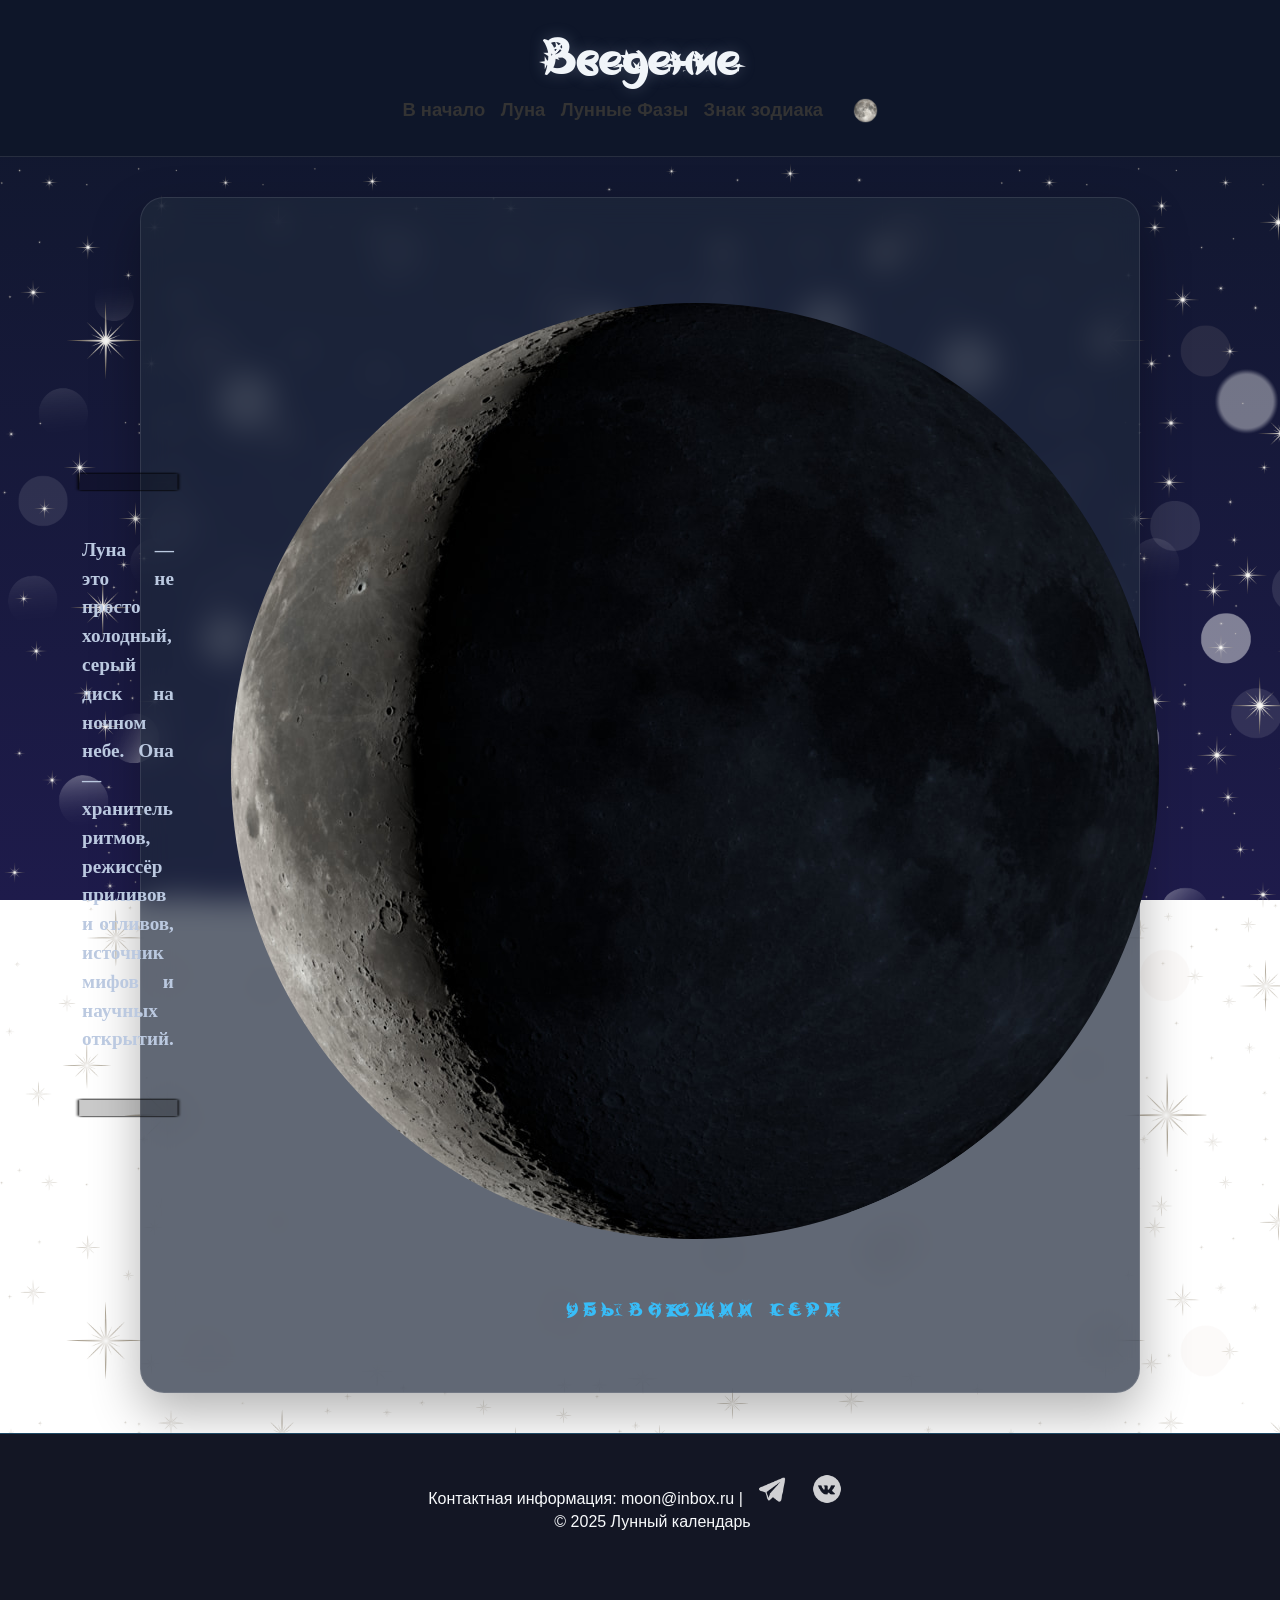
==== index.html @ beb92944 "Update index.html" ====
<!DOCTYPE html>
<html lang="ru">

<head>
  <meta charset="UTF-8" />
  <title>Луна и ее влияние</title>
  <meta name="description" content="Луна и ее влияние" />
  <meta name="keywords" content="фаза, луна, лунные фазы" />
  <meta name="viewport"
    content="width=device-width, initial-scale=1.0, minimum-scale=0.5, maximum-scale=2.0 user-scalable=yes">
  <link rel="stylesheet" href="css/style.css"/>
  <link rel="stylesheet" href="css/mobile.css" media="screen and (max-width: 600px) and (orientation: portrait)" />
  <link rel="stylesheet" href="css/mobileLand.css"
    media="screen and (max-width: 1000px) and (orientation: landscape)" />
  <link rel="stylesheet" href="css/tablet.css" media="screen and (min-width: 601px) and (max-width: 950px) " />
  <link rel="stylesheet" href="css/laptop.css" media="screen and (min-width: 951px) and (max-width: 1300px)" />
  <link rel="stylesheet" href="css/large.css" media="screen and (min-width: 1600px)" />
  <link rel="shortcut icon" href="pages/favicon.ico" />
</head>

<body>
  <div class="header">
    <h1>Введение</h1>
    <nav role="navigation">
      <a href="index.html">В начало</a>
      <a href="pages/page1.html">Луна</a>
      <a href="pages/page2.html">Лунные Фазы</a>
      <a href="pages/page3.html">Знак зодиака</a>
      <button id="theme-toggle" class="theme-btn">
        <img id="theme-icon" src="media/полнолуние.png" alt="Сменить тему">
      </button>
    </nav>
  </div>
  <div class="mainContainer column">
    <main>
      <div class="rowColumns">
        <aside class="sidebarLeft column">
          <img class="g" src="media/button.png" alt="подробнее" />
          <h6>Луна — это не просто холодный, серый диск на ночном небе.
            Она — хранитель ритмов, режиссёр приливов и отливов,
            источник мифов и научных открытий.</h6>
          <img class="g" src="media/button.png" alt="подробнее" />
        </aside>

        <aside class="sidebarRight column">
          <div class="current-moon-block" style="text-align: center; margin: 20px 0;">
            <img id="moonPhaseImg" src="media/полнолуние.png" alt="Луна">
            <h3 id="moonPhaseName">Загрузка фазы...</h3>
          </div>
        </aside>
      </div>
    </main>
  </div>
  <footer id="footer">
    <div class="footer-text">
      Контактная информация: moon@inbox.ru |
      <a href="#"><img src="media/tg.png" alt="Telegram"></a>
      <a href="#"><img src="media/vk.png" alt="VK"></a>
    </div>
    <p class="footer-text">&copy; 2025 Лунный календарь</p>
  </footer>
  <script src="js/moon.js"></script>
  <script src="js/theme.js"></script>
</body>

</html>
---- css/style.css ----
@font-face {
  font-family: 'Moonlight';
  src: url("../fonts/MoonlightRegular.ttf") format("truetype");
}

* {
  margin: 0;
  padding: 0;
  box-sizing: border-box;
}

/* текст */
h1 {
  color: #f1f5f9;
  font-family: 'Moonlight';
  font-size: 2.8em;
  text-shadow: 0 0 15px rgba(148, 163, 184, 0.3);
}

h2 {
  color: #ffffff;
  font-family: 'Moonlight';
  font-size: 2em;
  border-left: 4px solid #38bdf8;
  padding-left: 20px;
  margin: 30px 0 20px 0;
  line-height: normal;
  padding: 10px;
}

.zodiac-btn h2 {
  border: none;
  padding: 0;
  margin: 0;
  color: inherit;
}

h3 {
  color: #38bdf8;
  letter-spacing: 3px;
  text-transform: uppercase;
  font-size: 1.1em;
  font-family: 'Moonlight';
  line-height: 1.2;
  letter-spacing: 5px;
  padding: 11px;
  padding-left: 30px;
}

.zodiac-form h3 {
  color: #1e293b;
  margin-bottom: 20px;
  font-weight: 800;
}

h4 {
  color: rgb(72, 172, 230);
  font-size: 18px;
  font-family: 'Moonlight';
  margin-top: 25px;
  font-style: oblique;
}
.res-text h4 {
  color: rgb(72, 172, 230);
  font-size: 2.2em;
  font-family: 'Moonlight';
  margin-top: 25px;
  font-style: normal;
}
h5 {
  color: #51d9fc;
  font-size: 18px;
  text-align: justify;
  text-align-last: center;
  padding: 0.5em;
  font-family: Georgia, serif;
}

h6 {
  color: #bbc9e0;
  font-size: 18px;
  text-align: justify;
  text-align-last: center;
  padding: 0.5em;
  font-size: 1.2em;
  font-family: Georgia, serif;
}

.stronger {
  color: #001031;
  font-size: 20px;
  padding: 0.5em;
  font-size: 1.4em;
  font-family: Georgia, Impact, Haettenschweiler, 'Arial Narrow Bold', sans-serif;
}


p {
  color: #e2e8f0;
  line-height: 1.8;
  margin-bottom: 1.5em;
  text-indent: 25px;
  text-align: justify;
  font-weight: 450;
}

.footer-text {
  color: #f8fafc !important;
  font-weight: 500;
  text-align: center;
}

/* Компоненты страниц */
aside {
  line-height: 1.5;
  text-align: justify;
  color: #ffffff;
}

header,
footer,
.header,
.footer {
  background: rgba(15, 23, 42, 0.9);
  backdrop-filter: blur(10px);
  padding: 25px 0;
  text-align: center;
  border-bottom: 1px solid rgba(255, 255, 255, 0.1);
}

footer,
.footer {
  background: rgba(7, 10, 25, 0.95);
  padding: 40px 0;
  text-align: center;
  border-top: 1px solid rgba(56, 189, 248, 0.3);
}

.container,
.mainContainer {
  flex: 1 0 auto;
  display: flex;
  flex-direction: column;
  background-image: url(../media/фоновые.png);
  background-repeat: repeat;
  background-size: 1000px 1000px;
  animation: sailor 120s linear infinite;
  width: 100%;
  background-blend-mode: screen;
}

.row {
  flex-direction: row;
  flex-wrap: wrap;
  gap: 2em;
}

.rowColumns {
  flex-direction: row;
  Justify-content: center;
  flex-wrap: nowrap;
  display: flex;
  flex: 1;
}

.column {
  display: flex;
  flex-direction: column;
  gap: 2em;
}

.sidebarLeft {
  justify-self: right;
  max-width: 40%;
  gap: 2em;
  justify-content: center;
}

.sidebarRight {
  justify-self: left;
  gap: 2em;
  justify-content: center;
}

html {
  height: 100%;
}

body {
  margin: 0;
  display: flex;
  flex-direction: column;
  min-height: 100vh;
  font-family: 'Inter', 'Segoe UI', Roboto, sans-serif;

  background: linear-gradient(to bottom, #0f172a 0%, #1e1b4b 100%);
  background-attachment: fixed;
  background-repeat: no-repeat;
  background-size: cover;

  color: #f1f5f9;

  transition: background 0.5s ease, color 0.5s ease;
}


@keyframes sailor {
  from {
    background-position: 0 0;
  }

  to {
    background-position: 0 1000px;
  }
}

nav a {
  margin: 0 20px;
  text-decoration: none;
  color: #94a3b8;
  font-weight: 500;
  font-size: 1em;
  transition: 0.3s;
}

nav a:hover {
  color: #f8fafc;
  text-shadow: 0 0 10px rgba(255, 255, 255, 0.5);
}

main {
  padding: 40px;
  max-width: 1000px;
  margin: 40px auto;
  background: rgba(30, 41, 59, 0.7);
  border: 1px solid rgba(255, 255, 255, 0.1);
  border-radius: 24px;
  box-shadow: 0 20px 50px rgba(0, 0, 0, 0.3);
  backdrop-filter: blur(15px);
}

.search-wrapper {
    margin: 20px 0;
    display: flex;
    justify-content: center;
}

.search-box {
    position: relative;
    width: 100%;
    max-width: 500px;
}

.search-box input {
    width: 100%;
    padding: 15px 45px 15px 20px;
    border-radius: 30px;
    border: 2px solid #38bdf8;
    background: rgba(255, 255, 255, 0.1);
    color: white;
    font-size: 1rem;
    outline: none;
}

.search-icon {
    position: absolute;
    right: 20px;
    top: 50%;
    transform: translateY(-50%);
    font-size: 1.2rem;
    pointer-events: auto;
    cursor: pointer;
    transition: 0.3s;
    user-select: none;
}

.search-icon:hover {
    color: #38bdf8; 
    transform: translateY(-50%) scale(1.2);
}

/* Знаки зодиака */
.zodiac-form {
  background: rgba(198, 228, 252, 0.9);
  padding: 40px;
  border-radius: 24px;
  color: #0f172a;
  box-shadow: 0 25px 50px -12px rgba(0, 0, 0, 0.5);
}

.zodiac-form input {
  background: #f1f5f9;
  border: 2px solid #cbd5e1;
  padding: 12px 15px;
  border-radius: 12px;
  color: #0f172a;
  font-size: 1rem;
  transition: 0.3s;
}

.zodiac-form input:focus {
  border-color: #38bdf8;
  outline: none;
  background: #ffffff;
}

.zodiac-card {
  display: flex;
  align-items: center;
  background: rgba(198, 228, 252, 0.9);
  padding: 20px;
  border-radius: 15px;
  margin-top: 30px;
  border: 1px solid #1d014b;
  gap: 20px;
}

#resImg {
  width: 150px;
  height: 150px;
  object-fit: contain;
}

@media (max-width: 600px) {
  .zodiac-card {
    flex-direction: column;
    text-align: center;
  }
}

/* Кнопки */
.theme-btn {
  background: none;
  border: none;
  cursor: pointer;
  vertical-align: middle;
  margin-left: 15px;
  padding: 5px;
  transition: transform 0.3s;
}

.theme-btn:hover {
  transform: scale(1.2);
}

.theme-btn img {
  width: 25px;
  height: 25px;
}

.btn-container {
  display: flex;
  justify-content: center;
  margin: 30px 0;
}

.zodiac-btn {
  background: rgba(56, 189, 248, 0.15);
  border: 2px solid #38bdf8;
  color: #38bdf8;
  padding: 15px 30px;
  border-radius: 50px;
  font-family: 'Moonlight';
  transition: 0.4s;
}

.zodiac-btn:hover {
  background: #38bdf8;
  color: #0f172a;
  transform: scale(1.05);
}

.form-buttons {
  display: flex;
  gap: 15px;
  justify-content: center;
  margin-top: 20px;
}

.form-buttons button {
    padding: 12px 25px;
    border-radius: 8px;
    border: none;
    font-family: 'Moonlight';
    font-size: 1rem;
    cursor: pointer;
    transition: 0.3s;
}

.form-buttons button:first-child {
    background-color: #38bdf8;
    color: #0f172a;
}
 .form-buttons button:last-child {
  background: #f3f3f3;
  color: #000000;
}

.form-buttons button:hover {
  transform: translateY(-2px);
  filter: brightness(1.2);
}

/* Список */

.phase-result-item {
  display: flex;
  align-items: center;
  justify-content: space-between;
  background: rgba(255, 255, 255, 0.05);
  margin: 10px 0;
  padding: 15px;
  border-radius: 12px;
  border: 1px solid rgba(56, 189, 248, 0.2);
}

.phase-result-info h3 {
  padding: 0;
  margin-bottom: 5px;
  letter-spacing: 1px;
}

.phase-result-dates {
  font-size: 1.1em;
  color: #f1f5f9;
}

.phase-result-img {
  width: 80px;
  height: 80px;
  object-fit: contain;
}

.styled-select {
  width: 100%;
  max-width: 400px;
  padding: 12px 20px;
  font-size: 1rem;
  font-style: italic;
  color: #38bdf8;
  background: rgba(30, 41, 59, 0.8);
  border: 2px solid #38bdf8;
  border-radius: 12px;
  cursor: pointer;
  appearance: none;
  background-image: url("data:image/svg+xml;charset=UTF-8,%3csvg xmlns='http://www.w3.org/2000/svg' viewBox='0 0 24 24' fill='none' stroke='%2338bdf8' stroke-width='2' stroke-linecap='round' stroke-linejoin='round'%3e%3cpolyline points='6 9 12 15 18 9'%3e%3c/polyline%3e%3c/svg%3e");
  background-repeat: no-repeat;
  background-position: right 15px center;
  background-size: 15px;
  transition: 0.3s;
  margin-bottom: 20px;
}

.styled-select:hover {
  box-shadow: 0 0 15px rgba(56, 189, 248, 0.4);
  background-color: rgba(30, 41, 59, 1);
}

body.light-theme .styled-select {
  background-color: #ffffff;
  color: #1d014b;
  border-color: #1d014b;
}

/* Лунный фазы*/
blockquote {
  font-style: italic;
  background: #f0f8ff;
  border-left: 5px solid #88aaff;
  margin-bottom: 20px;
  padding: 10px 20px;
}

article p {
  display: block;
  margin-bottom: 1.1em;
}

caption {
  caption-side: top;
  font-weight: bold;
  font-size: 2em;
  color: #ebebeb;
  margin-bottom: 10px;
  font-family: 'Moonlight';
}

.tableContainer {
  border-radius: 12px;
  overflow: hidden;
  border: 1px solid rgba(255, 255, 255, 0.1);
}

th {
  background: #1e293b;
  color: #38bdf8;
  font-family: 'Moonlight';
  padding: 15px;
  border: 1px solid rgba(255, 255, 255, 0.1);
}

td {
  padding: 15px;
  border: 1px solid rgba(255, 255, 255, 0.05);
  color: #cbd5e1;
}

table {
  width: 100%;
  border-collapse: collapse;
  border: 1px solid rgba(15, 23, 42, 0.6);
}

colgroup col.name {
  background-color: #1b1b1b;
}

colgroup col.dur {
  background-color: #011738;
}

th[scope="col"] {
  background-color: #002153;
  text-align: center;
}


.g {
  max-height: 1.3em;
  width: 100%;
}

.footer-text a img {
  filter: brightness(0) invert(1);
  width: 30px;
  margin: 0 10px;
  transition: 0.3s;
  opacity: 0.8;
}

.footer-text a img:hover {
  transform: translateY(-5px);
  opacity: 1;
  filter: drop-shadow(0 0 8px #38bdf8) brightness(0) invert(1);
}

.social-icons img:hover {
  opacity: 1;
  filter: invert(1) brightness(1);
}

/* Цитата */
cite {
  display: block;
  background: rgba(15, 23, 42, 0.6);
  border-left: 5px solid #38bdf8;
  padding: 30px;
  margin: 30px 0;
  font-style: italic;
  color: #e2e8f0;
  border-radius: 12px;
  box-shadow: 10px 10px 30px rgba(0, 0, 0, 0.2);
  backdrop-filter: blur(10px);
  line-height: 1.6;
  font-size: 1.1em;
}

/* Светлая тема - адаптация новых элементов */
body.light-theme {
  background-attachment: fixed;
  background-repeat: no-repeat;
  background-size: cover;
  background: rgba(255, 255, 255);
  transition: background 0.5s ease, color 0.5s ease;
}

body.light-theme main {
  background: rgba(255, 255, 255, 0.85);
  border: 1px solid rgba(0, 0, 0, 0.1);
  box-shadow: 0 10px 30px rgba(0, 0, 0, 0.05);
}

body.light-theme .header,
body.light-theme header,
body.light-theme footer {
  background: rgba(235, 235, 235, 0.7);
  flex-shrink: 0;
  box-shadow: 0 4px 20px rgba(0, 0, 0, 0.05);
  border: none;
}

body.light-theme footer,
.footer {
  box-shadow: 0 4px 20px rgba(0, 0, 0, 0.08);
}

body.light-theme .search-box input {
    background: #fff;
    color: #000;
    border-color: #1d014b;
}

body.light-theme h1 {
  color: #1d014b;
  line-height: 1.4;
  text-shadow: 0 0 15px rgba(148, 163, 184, 0.3);
}

body.light-theme h2 {
  color: #000000;
  border-left-color: #08011d;
}

body.light-theme .zodiac-btn h2 {
  color: #02035a;
}

body.light-theme h3 {
  color: #1d014b;
}

body.light-theme h5 {
  color: #1d2b44;
  font-size: 18px;
  text-align: justify;
  text-align-last: center;
  padding: 0.5em;
  font-family: Georgia, serif;
}

body.light-theme p,
body.light-theme aside,
body.light-theme li,
body.light-theme h6,
body.light-theme caption,
body.light-theme .res-text p {
  color: #000000 !important;
  text-shadow: none;
}

body.light-theme cite {
  display: block;
  background-color: rgba(0, 0, 0, 0.05);
  margin: 20px 0;
  padding: 15px;
  border-top: 2px dotted #1d014b;
  border-radius: 10px;
  color: #07011a;
}

/* Список */
body.light-theme #phaseSelect {
  background: #fff;
  color: #1d014b;
  border-color: #1d014b;
}
body.light-theme .phase-result-item {
  background: #f8fafc;
  border-color: #cbd5e1;
}
body.light-theme .phase-result-dates {
  color: #000;
}

/* Таблица */
body.light-theme table {
  background: #ffffff;
  border: 1px solid #cbd5e1;
}

body.light-theme td {
  background: transparent;
  color: #000000;
  border: 1px solid #cbd5e1;
}

body.light-theme th {
  background: #f8fafc;
  color: #1d014b;
  border: 1px solid #cbd5e1;
}

body.light-theme col.name, 
body.light-theme col.dur,
body.light-theme col.degphoto {
    background-color: transparent !important;
}

body.light-theme nav a {
  color: #000000;
}

body.light-theme nav a:hover {
  color: #4102a5;
}

body.light-theme .form-buttons button:first-child {
  background: #1d014b;
  color: #ffffff;
}

/* Кнопки */
body.light-theme .zodiac-btn {
  background: #ffffff;
  border: 2px solid #1d014b;
  color: #1d014b;
  box-shadow: 0 5px 15px rgba(29, 1, 75, 0.1);
}

body.light-theme .zodiac-btn:hover {
  background: #ced8fd;
  color: #1b1b1b;
}

body.light-theme .zodiac-form {
  background: #ffffff;
  border: 1px solid #1d014b;
  box-shadow: 0 20px 40px rgba(0, 0, 0, 0.2);
}

body.light-theme .zodiac-form input {
  border: 1px solid #000000;
  background: #ffffff;
}

body.light-theme .footer-text {
  color: #000000 !important;
}

body.light-theme .footer-text a img {
  filter: grayscale(1) brightness(0);
}

body.light-theme .container,
body.light-theme .mainContainer {
  opacity: 0.9;
}

body.light-theme .search-icon {
    color: #1d014b; 
}

body.light-theme .g {
  max-height: 1.3em;
  width: 100%;
}
---- css/mobile.css ----
h1 {font-size: 1.9em;}
h2 {font-size: 1.3em;}
.res-text h4 {font-size: 1.2em;}
h3 {
    font-size: 1em;
    padding-left: 2px;
}
h6 { font-size: 12px;}
ul{font-size: 0.77em; }
p {font-size: 0.8em;}

cite {
    padding: 20px;
    margin: 20px 0;
    font-size: 0.7em;
}
nav a {
    font-size: 0.8em;
    margin: 0 3px;
}
.stronger {
    padding: 0.5em;
    font-size: 0.8em;
}
.footer-text {font-size: 11px;}

.rowColumns {
    flex-direction: column;
    flex-wrap: wrap;
    justify-content: center;
    align-items: stretch;
    display: flex;
}

.sidebarLeft,
.sidebarRight {
    width: 100%;
    max-width: 100%;
    min-width: auto;
    justify-content: center;
}

.sidebarLeft img.g {
    display: none !important;
}

.current-moon-block img {
    width: 100%;
    height: auto;
    max-width: 100%;
    display: block;
    margin: 0 auto;
}

main {
    margin: 20px;
    padding: 25px;
}

#moonPhaseImg {
    width: auto;
    max-width: 78vw;
    max-height: 78vh;
    height: auto;
}
---- css/mobileLand.css ----
h1 { font-size: 2.1em; }
h6 { font-size: 15px;}
p { font-size: 1em;}
cite {
  padding: 20px;
  margin: 20px 0;
  font-size: 0.9em;
}
.res-text h4 {
    font-size: 1.2em;
}
.stronger {
    padding: 0.5em;
    font-size: 1em;
}
main {margin: 20px;}
nav a { font-size: 0.8em; margin: 0 10px;}
---- css/tablet.css ----
h1 { font-size: 2em; }
.res-text h4 {
    font-size: 1.6em;
}
h6 { font-size: 15px;}
.stronger {
    padding: 0.5em;
    font-size: 1em;
}
nav a { margin: 0 10px; font-size: 1.1em; }
main {
  margin: 25px;
  padding: 35px;
}
---- css/laptop.css ----
nav a {
  margin: 0 0.3em;
  text-decoration: none;
  color:#333;
  font-weight: bold;
	font-size: 1.15em;
}
nav a:hover {
  color: rgb(16, 0, 41);
}
#textFooter {
  line-height: 1.6;
  text-indent: 15px;
  text-align: center;
}
.g {
	max-height: 1.5em;
	width: 100%;
}
.tableContainer {
	overflow: auto;
	max-width: 100%;
}
---- css/large.css ----
main {max-width: 1300px; padding: 60px;}
h1 { font-size: 3.0em; }
h2 { font-size: 2.5em; padding-left: 25px; }
h3 { font-size: 25px; letter-spacing: 2.3px; }
h4,h5 { font-size: 23px;}
h6{ font-size: 1.3em;}
p{font-size: 1.2em;}
th,
td {
  padding: 20px;
  font-size: 1.2em;
}
.g {
  max-height: 2.0em;
  width: 100%;
}
nav a {
  font-size: 1.2em;
}
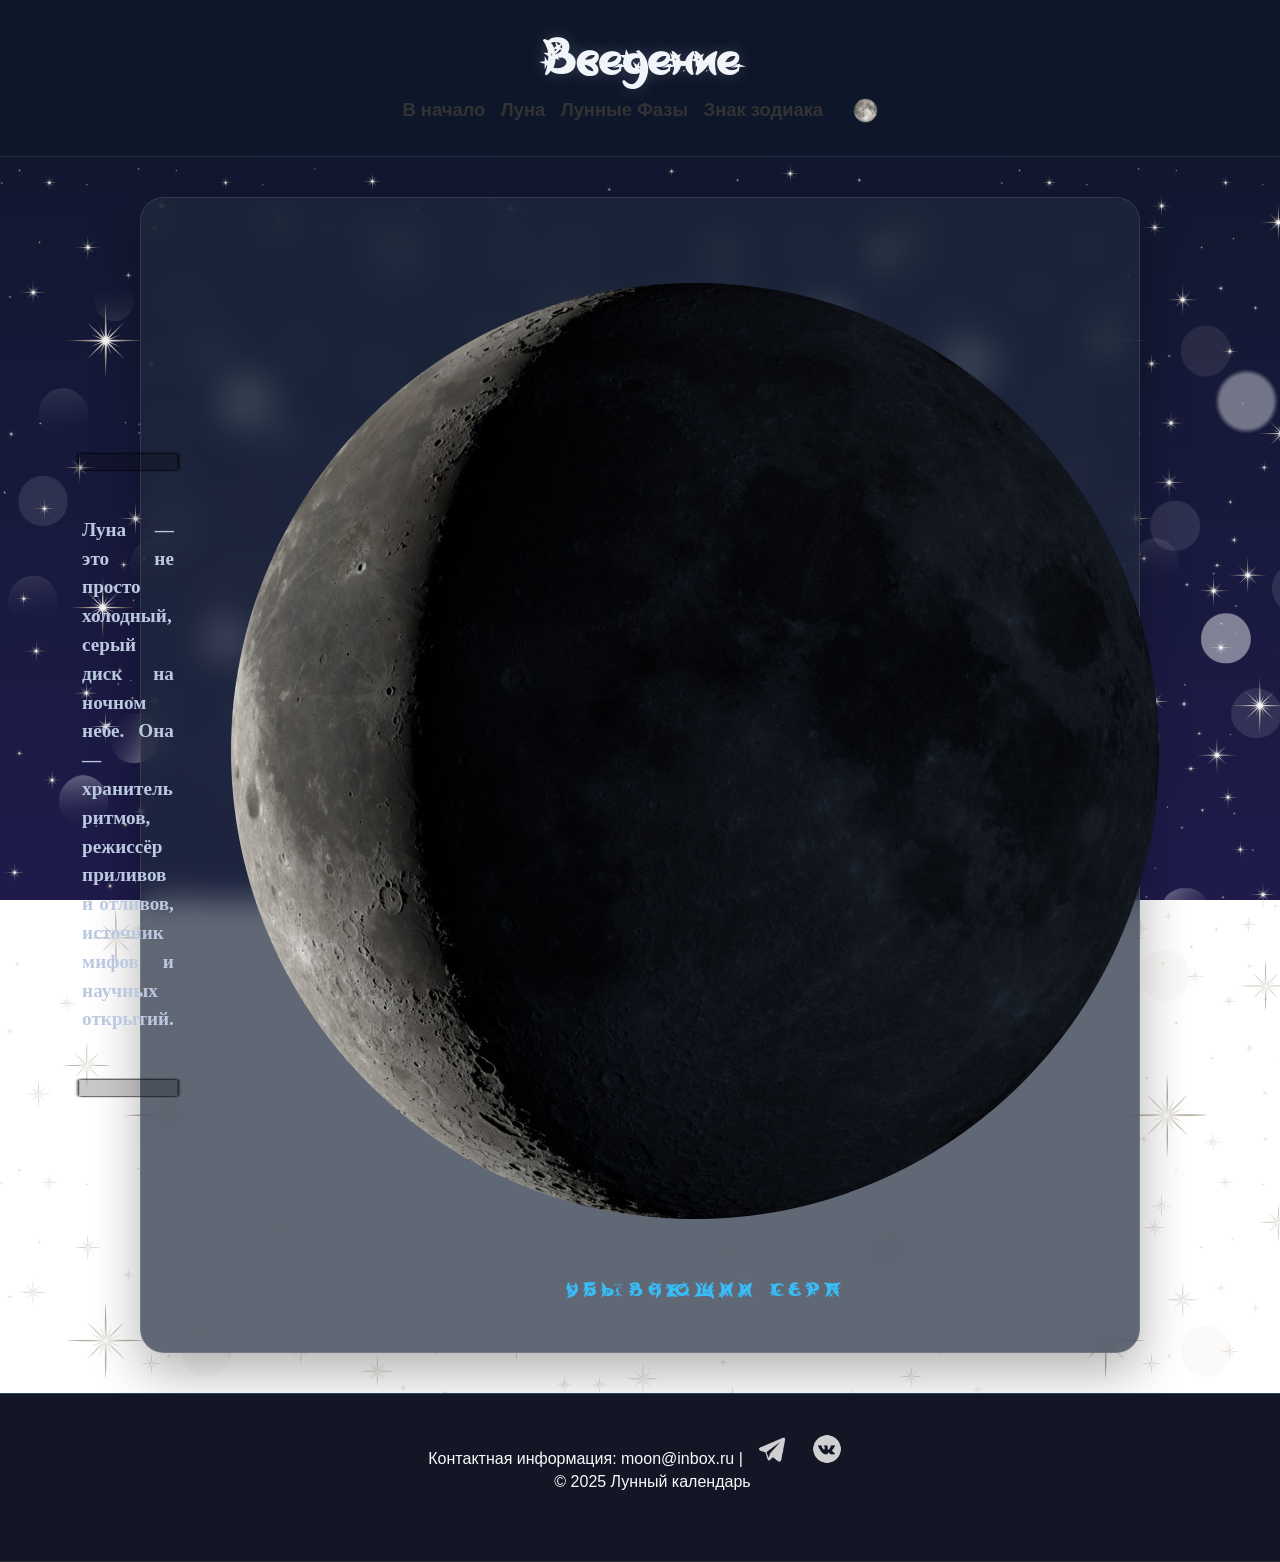
==== commit 7726aaf5: "Update index.html" ====
--- a/index.html
+++ b/index.html
@@ -10,8 +10,7 @@
     content="width=device-width, initial-scale=1.0, minimum-scale=0.5, maximum-scale=2.0 user-scalable=yes">
   <link rel="stylesheet" href="css/style.css"/>
   <link rel="stylesheet" href="css/mobile.css" media="screen and (max-width: 600px) and (orientation: portrait)" />
-  <link rel="stylesheet" href="css/mobileLand.css"
-    media="screen and (max-width: 1000px) and (orientation: landscape)" />
+  <link rel="stylesheet" href="css/mobileLand.css" media="screen and (max-width: 1000px) and (orientation: landscape)" />
   <link rel="stylesheet" href="css/tablet.css" media="screen and (min-width: 601px) and (max-width: 950px) " />
   <link rel="stylesheet" href="css/laptop.css" media="screen and (min-width: 951px) and (max-width: 1300px)" />
   <link rel="stylesheet" href="css/large.css" media="screen and (min-width: 1600px)" />
@@ -43,7 +42,7 @@
         </aside>
 
         <aside class="sidebarRight column">
-          <div class="current-moon-block" style="text-align: center; margin: 20px 0;">
+          <div class="current-moon-block" style="text-align: center; margin: 20 0;">
             <img id="moonPhaseImg" src="media/полнолуние.png" alt="Луна">
             <h3 id="moonPhaseName">Загрузка фазы...</h3>
           </div>
@@ -64,3 +63,4 @@
 </body>
 
 </html>
+
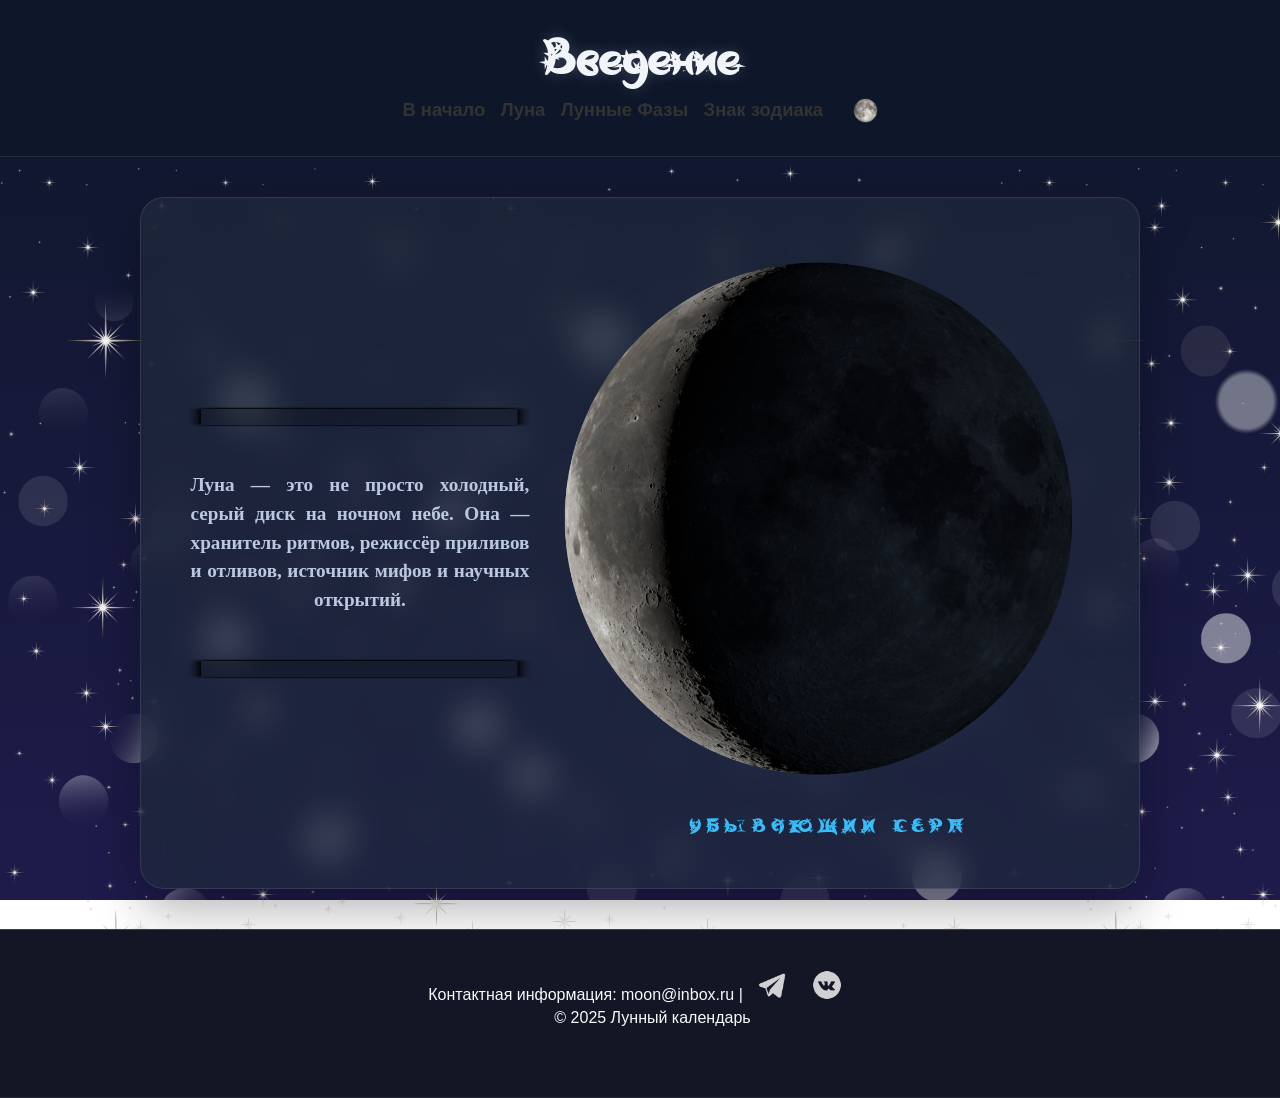
==== commit 76f05c3b: "Update index.html" ====
--- a/index.html
+++ b/index.html
@@ -43,7 +43,7 @@
 
         <aside class="sidebarRight column">
           <div class="current-moon-block" style="text-align: center; margin: 20 0;">
-            <img id="moonPhaseImg" src="media/полнолуние.png" alt="Луна">
+            <img id="moonPhaseImg" src="media/полнолуние.png" alt="Луна" height="560" width="560">
             <h3 id="moonPhaseName">Загрузка фазы...</h3>
           </div>
         </aside>
@@ -64,3 +64,4 @@
 
 </html>
 
+
--- a/css/mobile.css
+++ b/css/mobile.css
@@ -1,12 +1,18 @@
 h1 {font-size: 1.9em;}
+
 h2 {font-size: 1.3em;}
+
 .res-text h4 {font-size: 1.2em;}
+
 h3 {
     font-size: 1em;
     padding-left: 2px;
 }
+
 h6 { font-size: 12px;}
+
 ul{font-size: 0.77em; }
+
 p {font-size: 0.8em;}
 
 cite {
@@ -63,3 +69,4 @@
     max-height: 78vh;
     height: auto;
 }
+
--- a/css/mobileLand.css
+++ b/css/mobileLand.css
@@ -1,6 +1,9 @@
-h1 { font-size: 2.1em; }
-h6 { font-size: 15px;}
-p { font-size: 1em;}
+h1 {font-size: 2.1em;}
+
+h6 {font-size: 15px;}
+
+p {font-size: 1em;}
+
 cite {
   padding: 20px;
   margin: 20px 0;
@@ -14,4 +17,6 @@
     font-size: 1em;
 }
 main {margin: 20px;}
+
 nav a { font-size: 0.8em; margin: 0 10px;}
+
--- a/css/large.css
+++ b/css/large.css
@@ -17,3 +17,10 @@
 nav a {
   font-size: 1.2em;
 }
+
+#moonPhaseImg {
+    width: auto;
+    max-width: 45vw;
+    max-height: 45vh;
+    height: auto;
+}
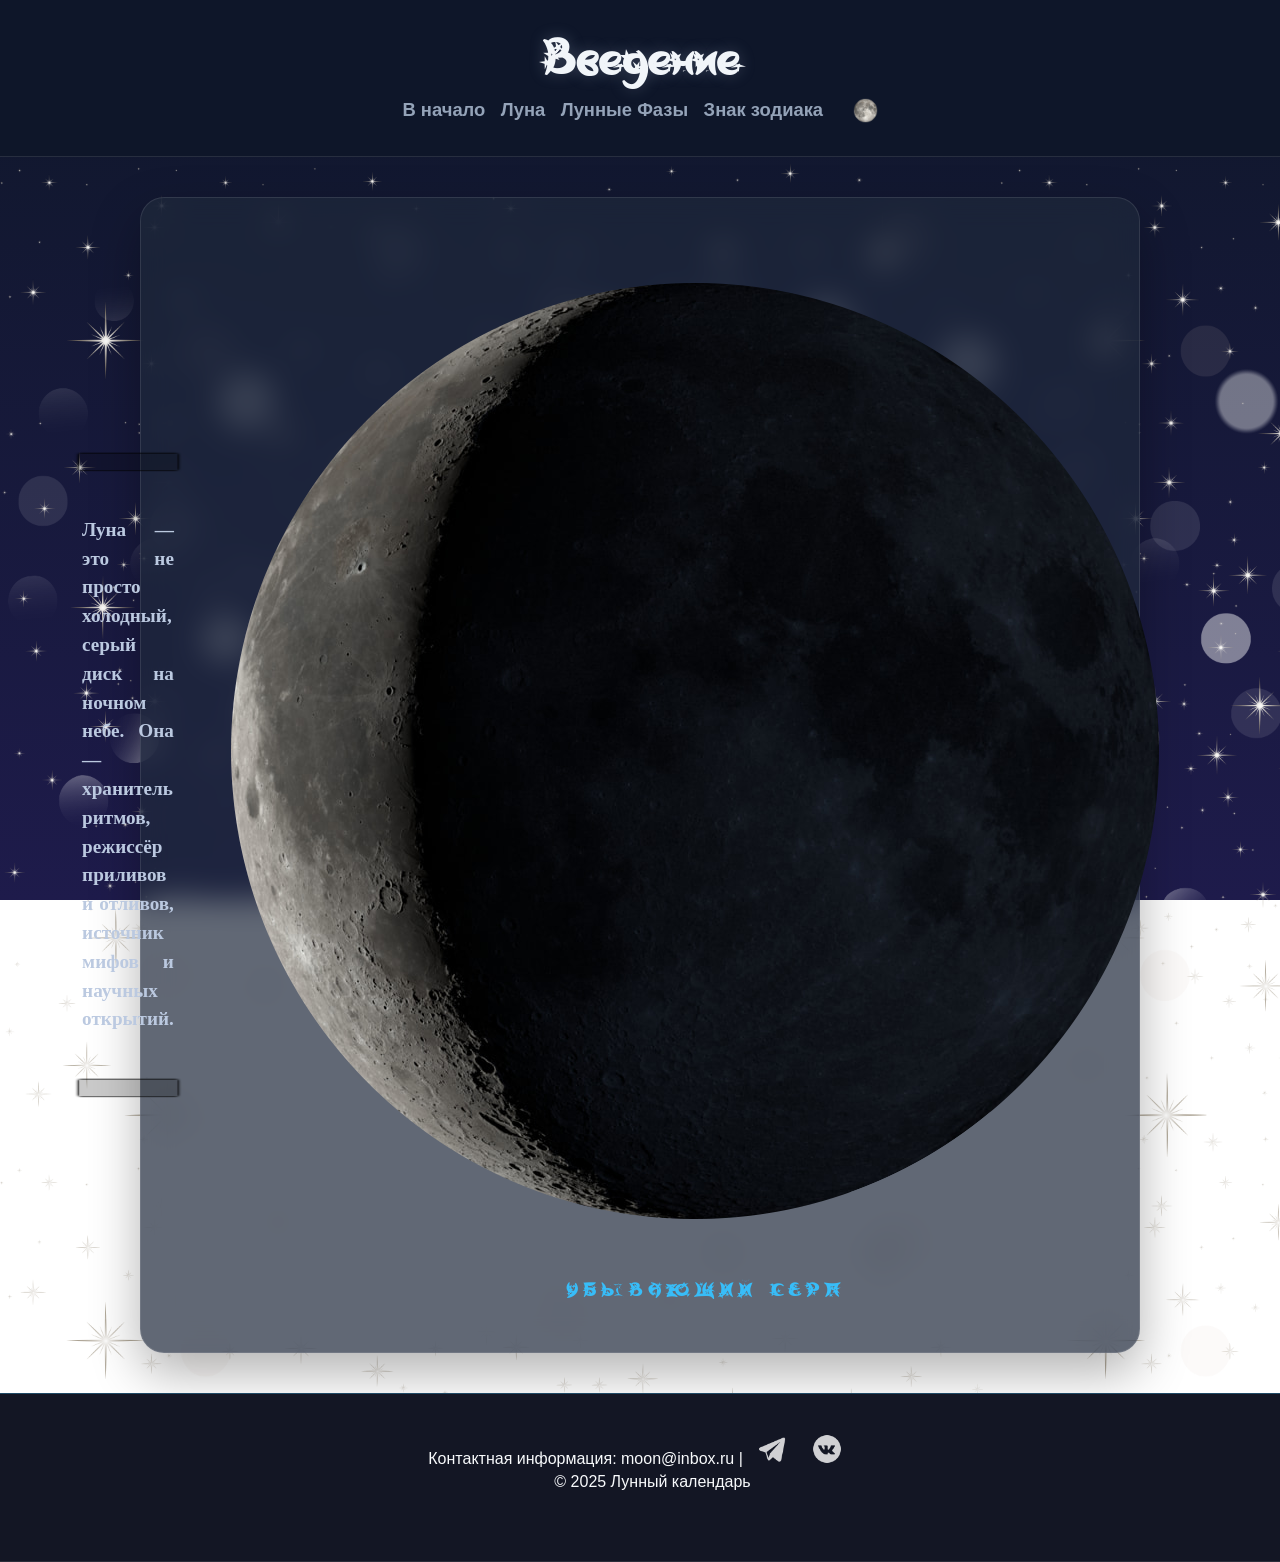
==== commit f8f553d7: "Update index.html" ====
--- a/index.html
+++ b/index.html
@@ -43,7 +43,7 @@
 
         <aside class="sidebarRight column">
           <div class="current-moon-block" style="text-align: center; margin: 20 0;">
-            <img id="moonPhaseImg" src="media/полнолуние.png" alt="Луна" height="560" width="560">
+            <img id="moonPhaseImg" src="media/полнолуние.png" alt="Луна">
             <h3 id="moonPhaseName">Загрузка фазы...</h3>
           </div>
         </aside>
@@ -65,3 +65,4 @@
 </html>
 
 
+
--- a/css/laptop.css
+++ b/css/laptop.css
@@ -1,13 +1,10 @@
 nav a {
   margin: 0 0.3em;
   text-decoration: none;
-  color:#333;
   font-weight: bold;
 	font-size: 1.15em;
 }
-nav a:hover {
-  color: rgb(16, 0, 41);
-}
+
 #textFooter {
   line-height: 1.6;
   text-indent: 15px;
@@ -20,4 +17,4 @@
 .tableContainer {
 	overflow: auto;
 	max-width: 100%;
-}+}
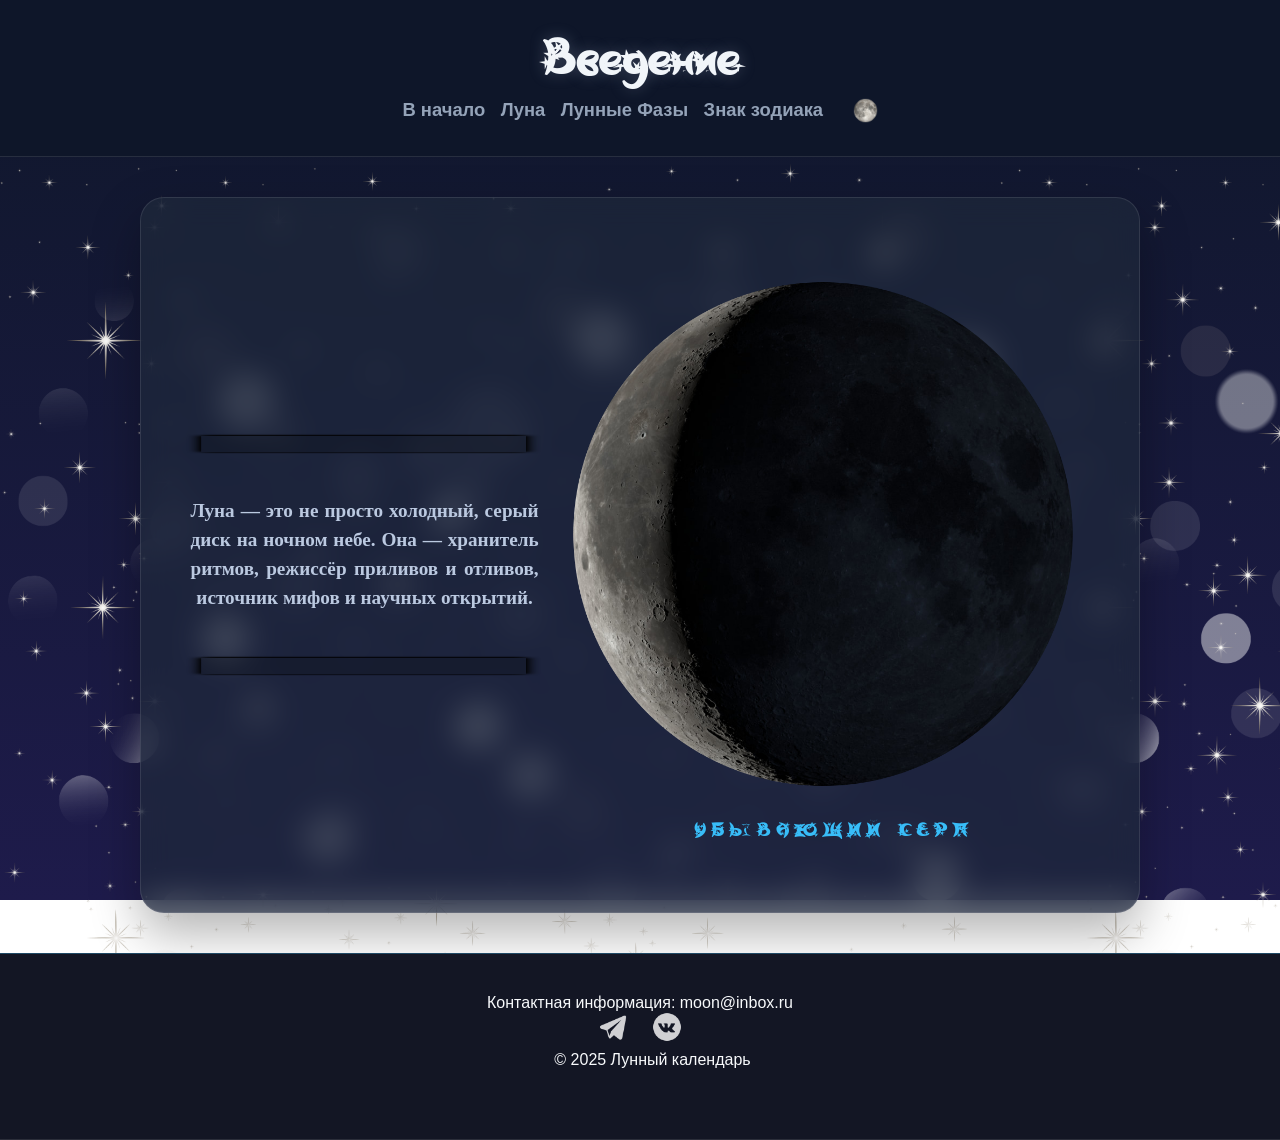
==== commit 69a480db: "Update index.html footer" ====
--- a/index.html
+++ b/index.html
@@ -52,8 +52,10 @@
   </div>
   <footer id="footer">
     <div class="footer-text">
-      Контактная информация: moon@inbox.ru |
-      <a href="#"><img src="media/tg.png" alt="Telegram"></a>
+      Контактная информация: moon@inbox.ru
+    </div>
+    <div class="footer-text">
+      <a href="https://t.me/sayonaraf"><img src="media/tg.png" alt="Telegram"></a>
       <a href="#"><img src="media/vk.png" alt="VK"></a>
     </div>
     <p class="footer-text">&copy; 2025 Лунный календарь</p>
@@ -66,3 +68,4 @@
 
 
 
+
--- a/css/style.css
+++ b/css/style.css
@@ -60,6 +60,7 @@
   margin-top: 25px;
   font-style: oblique;
 }
+
 .res-text h4 {
   color: rgb(72, 172, 230);
   font-size: 2.2em;
@@ -67,6 +68,7 @@
   margin-top: 25px;
   font-style: normal;
 }
+
 h5 {
   color: #51d9fc;
   font-size: 18px;
@@ -157,7 +159,7 @@
 
 .rowColumns {
   flex-direction: row;
-  Justify-content: center;
+  justify-content: center;
   flex-wrap: nowrap;
   display: flex;
   flex: 1;
@@ -182,6 +184,21 @@
   justify-content: center;
 }
 
+#moonPhaseImg {
+  display: block;
+  width: 100%;
+  max-width: 560px;
+  height: auto;
+  margin: 0 auto;
+  object-fit: contain;
+  max-height: 80vh;
+}
+
+.current-moon-block { 
+  text-align: center;
+  margin: 20px 0;
+}
+
 html {
   height: 100%;
 }
@@ -192,14 +209,11 @@
   flex-direction: column;
   min-height: 100vh;
   font-family: 'Inter', 'Segoe UI', Roboto, sans-serif;
-
   background: linear-gradient(to bottom, #0f172a 0%, #1e1b4b 100%);
   background-attachment: fixed;
   background-repeat: no-repeat;
   background-size: cover;
-
   color: #f1f5f9;
-
   transition: background 0.5s ease, color 0.5s ease;
 }
 
@@ -240,43 +254,43 @@
 }
 
 .search-wrapper {
-    margin: 20px 0;
-    display: flex;
-    justify-content: center;
+  margin: 20px 0;
+  display: flex;
+  justify-content: center;
 }
 
 .search-box {
-    position: relative;
-    width: 100%;
-    max-width: 500px;
+  position: relative;
+  width: 100%;
+  max-width: 500px;
 }
 
 .search-box input {
-    width: 100%;
-    padding: 15px 45px 15px 20px;
-    border-radius: 30px;
-    border: 2px solid #38bdf8;
-    background: rgba(255, 255, 255, 0.1);
-    color: white;
-    font-size: 1rem;
-    outline: none;
+  width: 100%;
+  padding: 15px 45px 15px 20px;
+  border-radius: 30px;
+  border: 2px solid #38bdf8;
+  background: rgba(255, 255, 255, 0.1);
+  color: white;
+  font-size: 1rem;
+  outline: none;
 }
 
 .search-icon {
-    position: absolute;
-    right: 20px;
-    top: 50%;
-    transform: translateY(-50%);
-    font-size: 1.2rem;
-    pointer-events: auto;
-    cursor: pointer;
-    transition: 0.3s;
-    user-select: none;
+  position: absolute;
+  right: 20px;
+  top: 50%;
+  transform: translateY(-50%);
+  font-size: 1.2rem;
+  pointer-events: auto;
+  cursor: pointer;
+  transition: 0.3s;
+  user-select: none;
 }
 
 .search-icon:hover {
-    color: #38bdf8; 
-    transform: translateY(-50%) scale(1.2);
+  color: #38bdf8;
+  transform: translateY(-50%) scale(1.2);
 }
 
 /* Знаки зодиака */
@@ -378,20 +392,21 @@
 }
 
 .form-buttons button {
-    padding: 12px 25px;
-    border-radius: 8px;
-    border: none;
-    font-family: 'Moonlight';
-    font-size: 1rem;
-    cursor: pointer;
-    transition: 0.3s;
+  padding: 12px 25px;
+  border-radius: 8px;
+  border: none;
+  font-family: 'Moonlight';
+  font-size: 1rem;
+  cursor: pointer;
+  transition: 0.3s;
 }
 
 .form-buttons button:first-child {
-    background-color: #38bdf8;
-    color: #0f172a;
-}
- .form-buttons button:last-child {
+  background-color: #38bdf8;
+  color: #0f172a;
+}
+
+.form-buttons button:last-child {
   background: #f3f3f3;
   color: #000000;
 }
@@ -489,6 +504,7 @@
   border-radius: 12px;
   overflow: hidden;
   border: 1px solid rgba(255, 255, 255, 0.1);
+  overflow-x: scroll
 }
 
 th {
@@ -595,9 +611,9 @@
 }
 
 body.light-theme .search-box input {
-    background: #fff;
-    color: #000;
-    border-color: #1d014b;
+  background: #fff;
+  color: #000;
+  border-color: #1d014b;
 }
 
 body.light-theme h1 {
@@ -654,10 +670,12 @@
   color: #1d014b;
   border-color: #1d014b;
 }
+
 body.light-theme .phase-result-item {
   background: #f8fafc;
   border-color: #cbd5e1;
 }
+
 body.light-theme .phase-result-dates {
   color: #000;
 }
@@ -680,10 +698,10 @@
   border: 1px solid #cbd5e1;
 }
 
-body.light-theme col.name, 
+body.light-theme col.name,
 body.light-theme col.dur,
 body.light-theme col.degphoto {
-    background-color: transparent !important;
+  background-color: transparent !important;
 }
 
 body.light-theme nav a {
@@ -737,10 +755,10 @@
 }
 
 body.light-theme .search-icon {
-    color: #1d014b; 
+  color: #1d014b;
 }
 
 body.light-theme .g {
   max-height: 1.3em;
   width: 100%;
-}+}
--- a/css/large.css
+++ b/css/large.css
@@ -19,8 +19,12 @@
 }
 
 #moonPhaseImg {
-    width: auto;
-    max-width: 45vw;
-    max-height: 45vh;
-    height: auto;
+  display: block;
+  width: 100%;
+  max-width: 560px;  
+  height: auto; 
+  margin: 0 auto;
+  object-fit: contain;
+  max-height: 80vh; 
 }
+
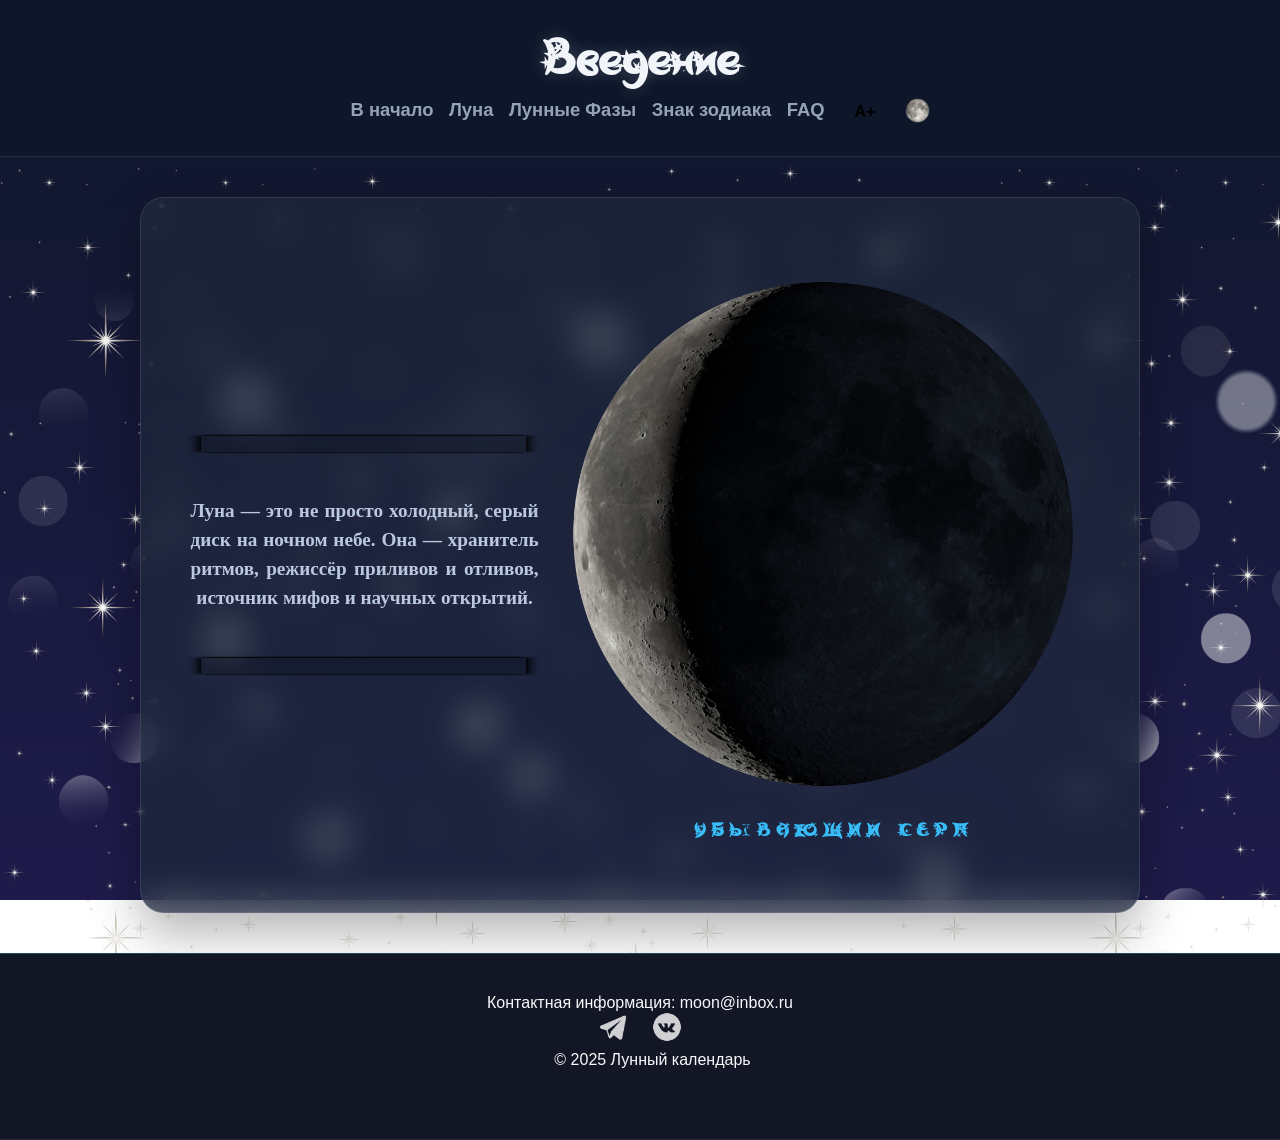
==== commit 247445c5: "Update index.html" ====
--- a/index.html
+++ b/index.html
@@ -10,9 +10,10 @@
     content="width=device-width, initial-scale=1.0, minimum-scale=0.5, maximum-scale=2.0 user-scalable=yes">
   <link rel="stylesheet" href="css/style.css"/>
   <link rel="stylesheet" href="css/mobile.css" media="screen and (max-width: 600px) and (orientation: portrait)" />
-  <link rel="stylesheet" href="css/mobileLand.css" media="screen and (max-width: 1000px) and (orientation: landscape)" />
+  <link rel="stylesheet" href="css/mobileLand.css"
+    media="screen and (max-width: 1000px) and (orientation: landscape)" />
   <link rel="stylesheet" href="css/tablet.css" media="screen and (min-width: 601px) and (max-width: 950px) " />
-  <link rel="stylesheet" href="css/laptop.css" media="screen and (min-width: 951px) and (max-width: 1300px)" />
+  <link rel="stylesheet" href="css/laptop.css" media="screen and (min-width: 951px) and (max-width: 1400px)" />
   <link rel="stylesheet" href="css/large.css" media="screen and (min-width: 1600px)" />
   <link rel="shortcut icon" href="pages/favicon.ico" />
 </head>
@@ -25,6 +26,10 @@
       <a href="pages/page1.html">Луна</a>
       <a href="pages/page2.html">Лунные Фазы</a>
       <a href="pages/page3.html">Знак зодиака</a>
+      <a href="pages/page4.html">FAQ</a>
+      <button id="font-toggle" class="theme-btn" onclick="toggleAccessibility()" title="Версия для слабовидящих">
+        <span style="font-size: 1.2em; font-weight: bold; color: inherit;">A+</span>
+      </button>
       <button id="theme-toggle" class="theme-btn">
         <img id="theme-icon" src="media/полнолуние.png" alt="Сменить тему">
       </button>
@@ -42,7 +47,7 @@
         </aside>
 
         <aside class="sidebarRight column">
-          <div class="current-moon-block" style="text-align: center; margin: 20 0;">
+          <div class="current-moon-block">
             <img id="moonPhaseImg" src="media/полнолуние.png" alt="Луна">
             <h3 id="moonPhaseName">Загрузка фазы...</h3>
           </div>
@@ -50,22 +55,19 @@
       </div>
     </main>
   </div>
-  <footer id="footer">
+<footer id="footer">
     <div class="footer-text">
       Контактная информация: moon@inbox.ru
     </div>
     <div class="footer-text">
       <a href="https://t.me/sayonaraf"><img src="media/tg.png" alt="Telegram"></a>
-      <a href="#"><img src="media/vk.png" alt="VK"></a>
+      <a href="https://vk.com/sayonaraf"><img src="media/vk.png" alt="VK"></a>
     </div>
     <p class="footer-text">&copy; 2025 Лунный календарь</p>
   </footer>
+  <script src="js/main.js"></script>
   <script src="js/moon.js"></script>
   <script src="js/theme.js"></script>
 </body>
 
 </html>
-
-
-
-
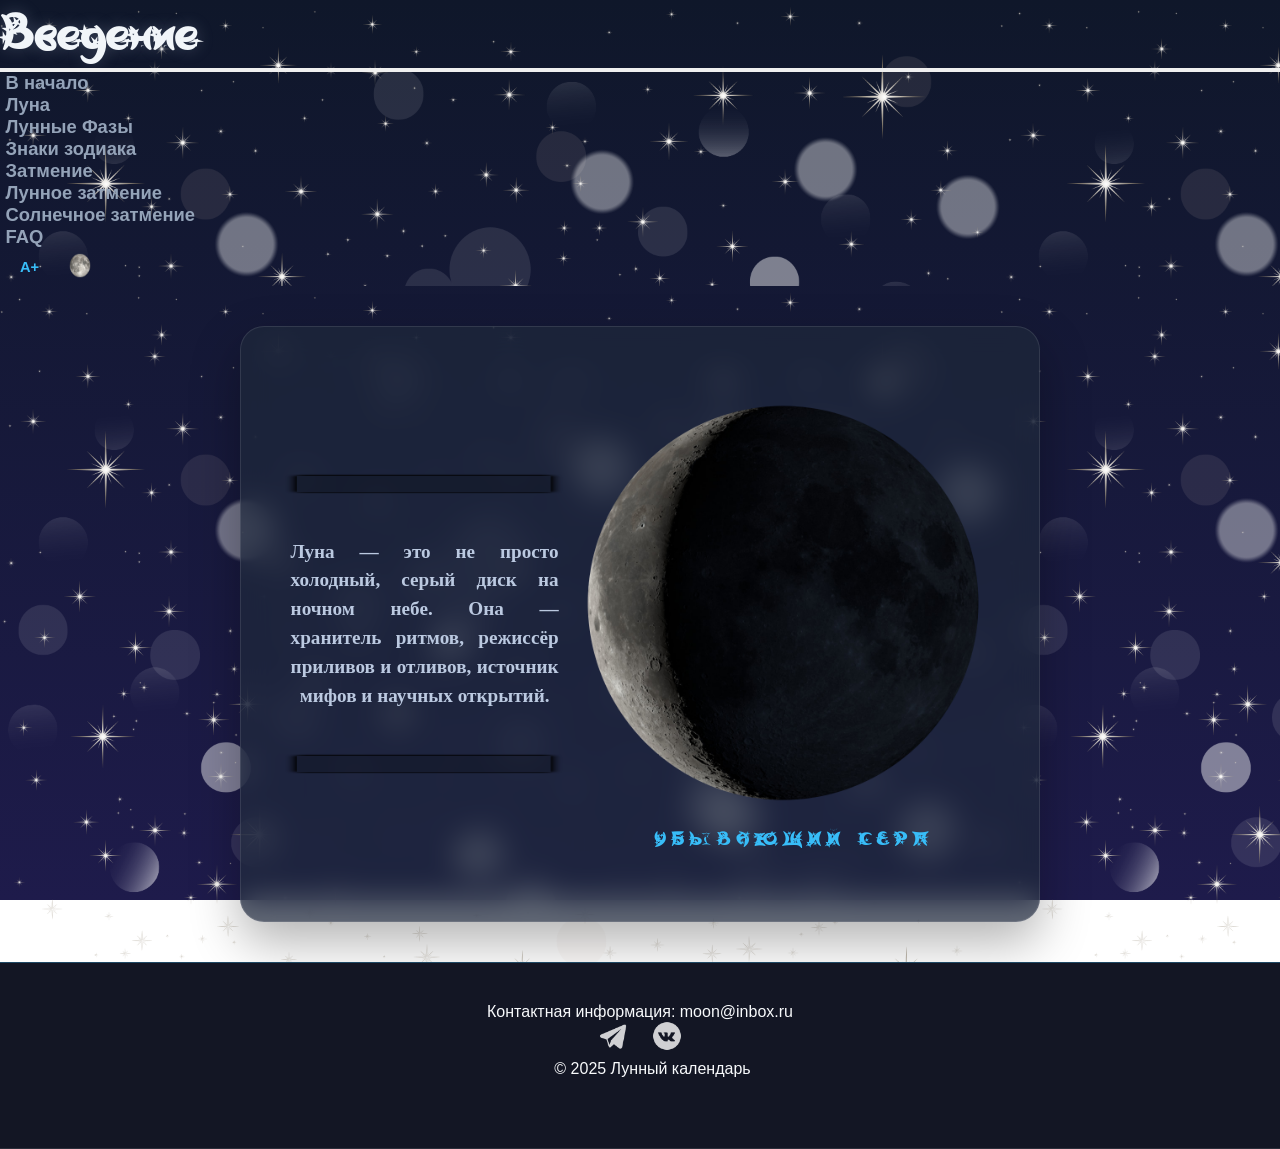
==== commit 9e96b57d: "Update index.html" ====
--- a/index.html
+++ b/index.html
@@ -3,12 +3,13 @@
 
 <head>
   <meta charset="UTF-8" />
-  <title>Луна и ее влияние</title>
-  <meta name="description" content="Луна и ее влияние" />
+  <title>Влияние луны</title>
+  <meta name="description" content="Влияние луны" />
   <meta name="keywords" content="фаза, луна, лунные фазы" />
   <meta name="viewport"
     content="width=device-width, initial-scale=1.0, minimum-scale=0.5, maximum-scale=2.0 user-scalable=yes">
-  <link rel="stylesheet" href="css/style.css"/>
+  <link rel="stylesheet" href="bootstrap/css/bootstrap.min.css">
+  <link rel="stylesheet" href="css/style.css" />
   <link rel="stylesheet" href="css/mobile.css" media="screen and (max-width: 600px) and (orientation: portrait)" />
   <link rel="stylesheet" href="css/mobileLand.css"
     media="screen and (max-width: 1000px) and (orientation: landscape)" />
@@ -19,22 +20,47 @@
 </head>
 
 <body>
-  <div class="header">
-    <h1>Введение</h1>
-    <nav role="navigation">
-      <a href="index.html">В начало</a>
-      <a href="pages/page1.html">Луна</a>
-      <a href="pages/page2.html">Лунные Фазы</a>
-      <a href="pages/page3.html">Знак зодиака</a>
-      <a href="pages/page4.html">FAQ</a>
-      <button id="font-toggle" class="theme-btn" onclick="toggleAccessibility()" title="Версия для слабовидящих">
-        <span style="font-size: 1.2em; font-weight: bold; color: inherit;">A+</span>
+  <nav class="navbar navbar-expand-lg navbar-dark sticky-top">
+    <div class="container">
+      <h1>Введение</h1>
+      <button class="navbar-toggler" type="button" data-bs-toggle="collapse" data-bs-target="#navbarNav">
+        <span class="navbar-toggler-icon"></span>
       </button>
-      <button id="theme-toggle" class="theme-btn">
-        <img id="theme-icon" src="media/полнолуние.png" alt="Сменить тему">
-      </button>
-    </nav>
-  </div>
+
+      <div class="collapse navbar-collapse" id="navbarNav">
+        <ul class="navbar-nav ms-auto align-items-center">
+          <li class="nav-item"><a class="nav-link" href="pages/index.html">В начало</a></li>
+          <li class="nav-item"><a class="nav-link" href="pages/page1.html">Луна</a></li>
+          <li class="nav-item"><a class="nav-link" href="pages/page2.html">Лунные Фазы</a></li>
+          <li class="nav-item"><a class="nav-link" href="pages/page3.html">Знаки зодиака</a></li>
+          <li class="nav-item dropdown">
+            <a class="nav-link dropdown-toggle active" href="#" id="eclipseDrop" role="button"
+              data-bs-toggle="dropdown">
+              Затмение
+            </a>
+            <ul class="dropdown-menu">
+              <li><a class="dropdown-item" href="pages/page4.html">Лунное
+                  затмение</a></li>
+              <li><a class="dropdown-item" href="pages/page5.html">Солнечное
+                  затмение</a></li>
+            </ul>
+          </li>
+
+          <li class="nav-item"><a class="nav-link" href="pages/page6.html">FAQ</a></li>
+
+          <div class="theme-controls">
+            <button id="font-toggle" class="theme-btn" onclick="toggleAccessibility()">
+              <span style="font-size: 1.1em; font-weight: bold; color: #38bdf8;">A+</span>
+            </button>
+            <button id="theme-toggle" class="theme-btn">
+              <img id="theme-icon" src="media/полнолуние.png" alt="Тема" style="width:22px;">
+            </button>
+          </div>
+        </ul>
+      </div>
+    </div>
+  </nav>
+
   <div class="mainContainer column">
     <main>
       <div class="rowColumns">
@@ -55,7 +81,7 @@
       </div>
     </main>
   </div>
-<footer id="footer">
+  <footer id="footer">
     <div class="footer-text">
       Контактная информация: moon@inbox.ru
     </div>
@@ -66,6 +92,7 @@
     <p class="footer-text">&copy; 2025 Лунный календарь</p>
   </footer>
   <script src="js/main.js"></script>
+  <script src="bootstrap/js/bootstrap.bundle.min.js"></script>
   <script src="js/moon.js"></script>
   <script src="js/theme.js"></script>
 </body>
--- a/css/style.css
+++ b/css/style.css
@@ -104,6 +104,18 @@
   text-indent: 25px;
   text-align: justify;
   font-weight: 450;
+}
+
+#font-toggle {
+    color: #38bdf8;
+    display: inline-flex;
+    align-items: center;
+    justify-content: center;
+    text-decoration: none;
+}
+
+body.light-theme #font-toggle {
+    color: #1d014b;
 }
 
 .footer-text {
@@ -204,7 +216,8 @@
 }
 
 body {
-  margin: 0;
+  margin: 0;    
+  transition: zoom 0.3s ease;
   display: flex;
   flex-direction: column;
   min-height: 100vh;
@@ -245,6 +258,7 @@
 main {
   padding: 40px;
   max-width: 1000px;
+  min-width: 600px;
   margin: 40px auto;
   background: rgba(30, 41, 59, 0.7);
   border: 1px solid rgba(255, 255, 255, 0.1);
@@ -477,6 +491,43 @@
   border-color: #1d014b;
 }
 
+#doc-list-container {
+    margin-top: 20px;
+    width: 100%;
+}
+
+.doc-item.clickable {
+    display: block;
+    text-decoration: none;
+    color: inherit;
+    transition: all 0.3s ease;
+    cursor: pointer;
+    border-left: 4px solid #38bdf8;
+    background: rgba(56, 189, 248, 0.1);
+    padding: 12px 20px;
+    margin-bottom: 10px;
+    border-radius: 8px;
+    font-family: sans-serif;
+}
+
+.doc-item.clickable:hover {
+    background: rgba(56, 189, 248, 0.25);
+    transform: translateX(10px);
+    box-shadow: 0 4px 15px rgba(0, 0, 0, 0.2);
+    color: #38bdf8;
+}
+
+body.light-theme .doc-item.clickable {
+    background: #f1f5f9;
+    color: #1d014b;
+    border-left-color: #1d014b;
+}
+
+body.light-theme .doc-item.clickable:hover {
+    background: #e2e8f0;
+    color: #4102a5;
+}
+
 /* Лунный фазы*/
 blockquote {
   font-style: italic;
--- a/css/mobile.css
+++ b/css/mobile.css
@@ -1,34 +1,56 @@
-h1 {font-size: 1.9em;}
+h1 {
+    font-size: 1.9em;
+}
 
-h2 {font-size: 1.3em;}
+h2 {
+    font-size: 1.3em;
+}
 
-.res-text h4 {font-size: 1.2em;}
+.res-text h4 {
+    font-size: 1.2em;
+}
 
 h3 {
     font-size: 1em;
     padding-left: 2px;
 }
 
-h6 { font-size: 12px;}
+h6 {
+    font-size: 12px;
+}
 
-ul{font-size: 0.77em; }
+ul {
+    font-size: 0.77em;
+}
 
-p {font-size: 0.8em;}
+p {
+    font-size: 0.8em;
+}
+
+.styled-doc-list {
+    padding: 10px;
+    font-size: 0.9em;
+}
 
 cite {
     padding: 20px;
     margin: 20px 0;
     font-size: 0.7em;
 }
+
 nav a {
     font-size: 0.8em;
     margin: 0 3px;
 }
+
 .stronger {
     padding: 0.5em;
     font-size: 0.8em;
 }
-.footer-text {font-size: 11px;}
+
+.footer-text {
+    font-size: 11px;
+}
 
 .rowColumns {
     flex-direction: column;
@@ -60,13 +82,35 @@
 
 main {
     margin: 20px;
-    padding: 25px;
+    padding: 25px; 
+    min-width: 90px;
 }
 
 #moonPhaseImg {
     width: auto;
-    max-width: 78vw;
-    max-height: 78vh;
+    max-width: 100% !important;
+    max-height: 70vh;
     height: auto;
 }
 
+.accessibility-mode {
+    zoom: 1 !important;
+}
+
+.doc-item.clickable:hover {
+    transform: translateX(2px);
+}
+
+body.accessibility-active {
+    zoom: 1 !important;
+}
+
+body.accessibility-active main {
+    padding: 15px;
+    margin: 10px;
+}
+
+body.accessibility-active nav a {
+    display: inline-block;
+    margin-bottom: 10px;
+}
--- a/css/tablet.css
+++ b/css/tablet.css
@@ -11,4 +11,6 @@
 main {
   margin: 25px;
   padding: 35px;
+  max-width: 600px;
+  min-width: 30px;
 }
--- a/css/laptop.css
+++ b/css/laptop.css
@@ -4,7 +4,9 @@
   font-weight: bold;
 	font-size: 1.15em;
 }
-
+nav a:hover {
+  color: rgb(16, 0, 41);
+}
 #textFooter {
   line-height: 1.6;
   text-indent: 15px;
@@ -18,3 +20,7 @@
 	overflow: auto;
 	max-width: 100%;
 }
+main {
+  max-width: 800px;
+  min-width: 450px;
+}
--- a/css/large.css
+++ b/css/large.css
@@ -1,4 +1,4 @@
-main {max-width: 1300px; padding: 60px;}
+main {max-width: 1300px; padding: 60px;  min-width: 800px;}
 h1 { font-size: 3.0em; }
 h2 { font-size: 2.5em; padding-left: 25px; }
 h3 { font-size: 25px; letter-spacing: 2.3px; }
@@ -28,3 +28,4 @@
   max-height: 80vh; 
 }
 
+
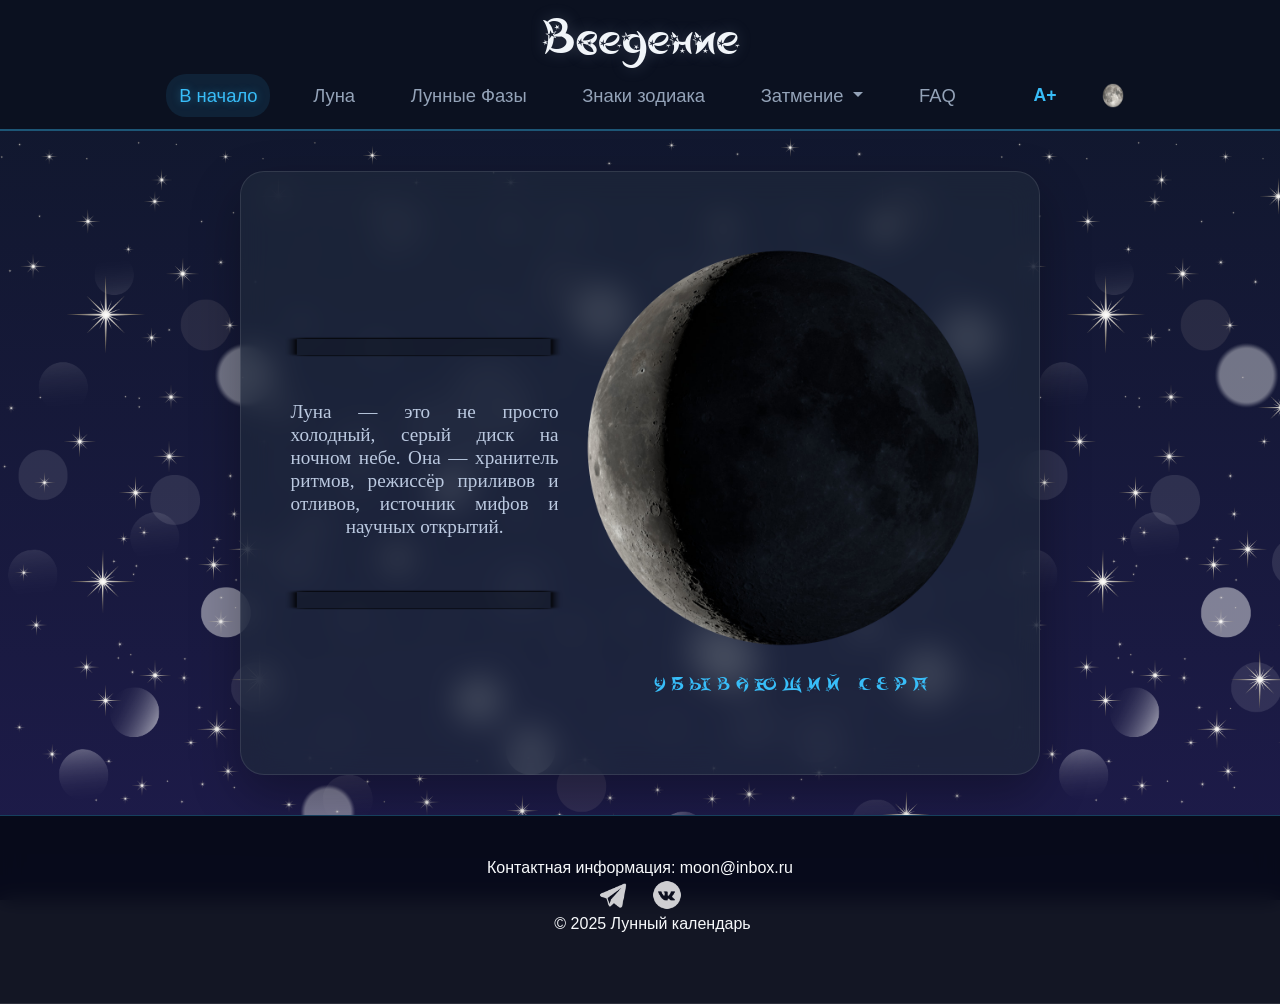
==== commit 5714f875: "Update index.html" ====
--- a/index.html
+++ b/index.html
@@ -29,12 +29,12 @@
 
       <div class="collapse navbar-collapse" id="navbarNav">
         <ul class="navbar-nav ms-auto align-items-center">
-          <li class="nav-item"><a class="nav-link" href="pages/index.html">В начало</a></li>
+          <li class="nav-item"><a class="nav-link active" href="pages/index.html">В начало</a></li>
           <li class="nav-item"><a class="nav-link" href="pages/page1.html">Луна</a></li>
           <li class="nav-item"><a class="nav-link" href="pages/page2.html">Лунные Фазы</a></li>
           <li class="nav-item"><a class="nav-link" href="pages/page3.html">Знаки зодиака</a></li>
           <li class="nav-item dropdown">
-            <a class="nav-link dropdown-toggle active" href="#" id="eclipseDrop" role="button"
+            <a class="nav-link dropdown-toggle" href="#" id="eclipseDrop" role="button"
               data-bs-toggle="dropdown">
               Затмение
             </a>
@@ -98,3 +98,4 @@
 </body>
 
 </html>
+
--- a/css/style.css
+++ b/css/style.css
@@ -88,6 +88,16 @@
   font-family: Georgia, serif;
 }
 
+h7 {
+  color: #ffffff;
+  font-family: 'Moonlight';
+  font-size: 1.8em;
+  padding-left: 20px;
+  margin: 30px 0 20px 0;
+  line-height: normal;
+  padding: 10px;
+}
+
 .stronger {
   color: #001031;
   font-size: 20px;
@@ -107,15 +117,15 @@
 }
 
 #font-toggle {
-    color: #38bdf8;
-    display: inline-flex;
-    align-items: center;
-    justify-content: center;
-    text-decoration: none;
+  color: #38bdf8;
+  display: inline-flex;
+  align-items: center;
+  justify-content: center;
+  text-decoration: none;
 }
 
 body.light-theme #font-toggle {
-    color: #1d014b;
+  color: #1d014b;
 }
 
 .footer-text {
@@ -163,12 +173,6 @@
   background-blend-mode: screen;
 }
 
-.row {
-  flex-direction: row;
-  flex-wrap: wrap;
-  gap: 2em;
-}
-
 .rowColumns {
   flex-direction: row;
   justify-content: center;
@@ -206,7 +210,7 @@
   max-height: 80vh;
 }
 
-.current-moon-block { 
+.current-moon-block {
   text-align: center;
   margin: 20px 0;
 }
@@ -216,7 +220,7 @@
 }
 
 body {
-  margin: 0;    
+  margin: 0;
   transition: zoom 0.3s ease;
   display: flex;
   flex-direction: column;
@@ -492,40 +496,40 @@
 }
 
 #doc-list-container {
-    margin-top: 20px;
-    width: 100%;
+  margin-top: 20px;
+  width: 100%;
 }
 
 .doc-item.clickable {
-    display: block;
-    text-decoration: none;
-    color: inherit;
-    transition: all 0.3s ease;
-    cursor: pointer;
-    border-left: 4px solid #38bdf8;
-    background: rgba(56, 189, 248, 0.1);
-    padding: 12px 20px;
-    margin-bottom: 10px;
-    border-radius: 8px;
-    font-family: sans-serif;
+  display: block;
+  text-decoration: none;
+  color: inherit;
+  transition: all 0.3s ease;
+  cursor: pointer;
+  border-left: 4px solid #38bdf8;
+  background: rgba(56, 189, 248, 0.1);
+  padding: 12px 20px;
+  margin-bottom: 10px;
+  border-radius: 8px;
+  font-family: sans-serif;
 }
 
 .doc-item.clickable:hover {
-    background: rgba(56, 189, 248, 0.25);
-    transform: translateX(10px);
-    box-shadow: 0 4px 15px rgba(0, 0, 0, 0.2);
-    color: #38bdf8;
+  background: rgba(56, 189, 248, 0.25);
+  transform: translateX(10px);
+  box-shadow: 0 4px 15px rgba(0, 0, 0, 0.2);
+  color: #38bdf8;
 }
 
 body.light-theme .doc-item.clickable {
-    background: #f1f5f9;
-    color: #1d014b;
-    border-left-color: #1d014b;
+  background: #f1f5f9;
+  color: #1d014b;
+  border-left-color: #1d014b;
 }
 
 body.light-theme .doc-item.clickable:hover {
-    background: #e2e8f0;
-    color: #4102a5;
+  background: #e2e8f0;
+  color: #4102a5;
 }
 
 /* Лунный фазы*/
@@ -678,6 +682,11 @@
   border-left-color: #08011d;
 }
 
+body.light-theme h7 {
+  color: #000000;
+  border-left-color: #08011d;
+}
+
 body.light-theme .zodiac-btn h2 {
   color: #02035a;
 }
@@ -813,3 +822,343 @@
   max-height: 1.3em;
   width: 100%;
 }
+
+body.light-theme .navbar {
+  background-color: #f8f9fa !important;
+}
+
+body.light-theme .navbar .nav-link {
+  color: #1d014b !important;
+}
+
+body.light-theme .navbar .nav-link:hover,
+body.light-theme .navbar .nav-link.active {
+  color: #4102a5 !important;
+}
+
+body.light-theme .dropdown-menu {
+  background-color: #ffffff;
+  border-color: #1d014b;
+}
+
+body.light-theme .dropdown-item {
+  color: #1d014b;
+}
+
+body.light-theme .dropdown-item:hover {
+  background-color: #ced8fd;
+  color: #1b1b1b;
+}
+
+body.light-theme .navbar-toggler-icon {
+  filter: invert(1);
+}
+
+body.light-theme .theme-btn span {
+  color: #1d014b;
+}
+
+body.light-theme .glass-element {
+  background: rgba(255, 255, 255, 0.9) !important;
+  border: 1px solid #ddd !important;
+  box-shadow: 0 4px 15px rgba(0, 0, 0, 0.1) !important;
+}
+
+body.light-theme .accordion-button {
+  color: #1d014b !important;
+  background-color: transparent !important;
+}
+
+body.light-theme .accordion-button:not(.collapsed) {
+  border-bottom: 1px solid #1d014b !important;
+}
+
+body.light-theme .accordion-button::after {
+  filter: brightness(0.2);
+}
+
+body.light-theme .accordion-body,
+body.light-theme .accordion-body p {
+  color: #333 !important;
+  background-color: transparent;
+}
+
+body.light-theme #resultsList li {
+  background: #ffffff;
+  border-left: 4px solid #1d014b;
+  color: #000;
+  box-shadow: 0 4px 10px rgba(0, 0, 0, 0.05);
+  border-radius: 12px;
+  padding: 15px 20px;
+  margin-bottom: 15px;
+  font-size: 1.1rem;
+  list-style: none;
+  transition: 0.3s;
+}
+
+body.light-theme #resultsList li:hover {
+  transform: translateX(5px);
+  box-shadow: 0 6px 15px rgba(0, 0, 0, 0.1);
+  background: #f8f8ff;
+}
+
+body.light-theme .btn-hide {
+  background: transparent;
+  border: 2px solid #1d014b;
+  color: #1d014b;
+}
+
+body.light-theme .btn-hide:hover {
+  background: #1d014b;
+  color: #fff;
+}
+
+
+/* bootstrap */
+.navbar {
+  background-color: #0b1120 !important;
+  border-bottom: 2px solid rgba(56, 189, 248, 0.4);
+  padding: 12px 0;
+  z-index: 1000;
+}
+
+.nav-link {
+  padding: 0.5rem 0.8rem !important; 
+  color: #94a3b8 !important; 
+  border-radius: 20px;
+  font-weight: 500;
+  margin: 0 10px;
+  transition: 0.3s;
+}
+
+.nav-link:hover,
+.nav-link.active {
+  color: #38bdf8 !important; 
+  background: rgba(56, 189, 248, 0.1);
+  text-shadow: 0 0 8px rgba(56, 189, 248, 0.4);
+}
+
+.nav-item {
+  margin: 0 5px;
+}
+
+.dropdown-menu {
+  background: rgba(15, 23, 42, 0.95);
+  backdrop-filter: blur(10px);
+  border: 1px solid rgba(56, 189, 248, 0.3);
+  border-radius: 15px;
+  margin-top: 10px;
+}
+
+.dropdown-item {
+  color: #94a3b8;
+  padding: 10px 20px;
+  transition: 0.3s;
+}
+
+.dropdown-item:hover {
+  background: rgba(56, 189, 248, 0.1);
+  color: #38bdf8;
+}
+
+.theme-controls {
+  display: flex;
+  align-items: center;
+  gap: 10px;
+  margin-left: 15px;
+}
+
+.theme-controls {
+  display: flex;
+  align-items: center;
+  gap: 20px;
+  margin-left: 30px;
+}
+
+/* Карусель (анимация затмения) */
+.carousel-eclipse {
+  max-width: 90%;
+  margin: 0 auto;
+}
+
+.carousel-item img {
+  width: 100%;
+  height: auto;
+  border-radius: 20px;
+}
+
+.progress {
+  background-color: rgba(255, 255, 255, 0.1);
+  height: 10px;
+  border-radius: 10px;
+}
+
+.glass-element {
+  background: rgba(15, 23, 42, 0.4) !important;
+  backdrop-filter: blur(15px);
+  border: 1px solid rgba(56, 189, 248, 0.3) !important;
+  border-radius: 25px !important;
+  padding: 15px;
+  margin-bottom: 40px;
+}
+
+.accordion-item {
+  background: transparent !important;
+  border: none !important;
+}
+
+.accordion-button {
+  background: transparent !important;
+  color: #38bdf8 !important;
+  font-family: 'Moonlight', sans-serif;
+  font-size: 1.8rem !important;
+  border: none !important;
+  box-shadow: none !important;
+  padding: 20px !important;
+}
+
+.accordion-button:not(.collapsed) {
+  border-bottom: 1px solid rgba(56, 189, 248, 0.3) !important;
+  margin-bottom: 15px;
+}
+
+.accordion-button::after {
+  filter: invert(72%) sepia(95%) saturate(321%) hue-rotate(175deg);
+}
+
+.accordion-body {
+  color: #001b3f !important;
+  padding: 10px 20px 30px !important;
+}
+
+.btn-hide {
+  background: transparent;
+  border: 2px solid rgba(56, 189, 248, 0.5);
+  color: #38bdf8;
+  border-radius: 50px;
+  padding: 10px 30px;
+  font-family: 'Moonlight';
+  text-transform: uppercase;
+  letter-spacing: 1px;
+  transition: 0.3s;
+  display: inline-block;
+  margin-top: 15px;
+}
+
+.btn-hide:hover {
+  background: rgba(56, 189, 248, 0.2);
+  border-color: #38bdf8;
+  color: #fff;
+  transform: translateY(-2px);
+}
+
+#resultsList li {
+  list-style: none;
+  padding: 15px;
+  margin-bottom: 10px;
+  background: rgba(255, 255, 255, 0.05);
+  border-radius: 12px;
+  font-size: 1.2rem;
+  border-left: 4px solid #38bdf8;
+}
+
+.custom-eclipse-accordion {
+  margin-top: -20px !important;
+  padding: 5px 15px !important;
+}
+
+.custom-eclipse-accordion h7 {
+  margin: 0 !important;
+  padding: 0 !important;
+  display: block;
+}
+
+.navbar .container {
+  background-image: none !important;
+  animation: none;
+}
+
+body.light-theme .form-label,
+body.light-theme .form-check-label {
+  color: #1d014b !important;
+}
+
+body.light-theme .form-control,
+body.light-theme .form-select {
+  background: #fff !important;
+  color: #000 !important;
+  border-color: #1d014b !important;
+}
+
+body.light-theme .form-check-input {
+  background: #fff;
+  border-color: #1d014b;
+}
+
+/* Стили для списка видов затмений */
+.eclipse-types-list {
+    list-style-type: none;
+    padding-left: 0;
+    margin: 1.5rem 0;
+}
+
+.eclipse-types-list li {
+    position: relative;
+    padding-left: 2rem;
+    margin-bottom: 1rem;
+    line-height: 1.6;
+    color: #e2e8f0;
+    font-weight: 450;
+    text-align: justify;
+}
+
+.eclipse-types-list li::before {
+    content: "◼";
+    position: absolute;
+    left: 0;
+    top: 0;
+    color: #38bdf8;
+    font-size: 1.0rem;
+    line-height: 1.6;
+}
+
+/* Светлая тема */
+body.light-theme .eclipse-types-list li {
+    color: #1d014b;
+}
+
+body.light-theme .eclipse-types-list li::before {
+    color: #1d014b;
+}
+
+.glass-element form {
+    font-size: 1.2rem;
+}
+
+.glass-element form .form-label,
+.glass-element form .form-check-label,
+.glass-element form .topics-list label,
+.glass-element form input,
+.glass-element form select,
+.glass-element form button {
+    font-size: 1.2rem;
+}
+
+.glass-element form .form-control,
+.glass-element form .form-select {
+    font-size: 1.2rem;
+    padding: 0.6rem 1rem; /* чуть увеличим поля для комфорта */
+}
+
+/* Сообщение об ошибке (оставляем меньший шрифт для заметки) */
+#agreementError {
+    font-size: 1rem;
+}
+
+/* Адаптация для светлой темы, если нужно */
+body.light-theme .glass-element form .form-control,
+body.light-theme .glass-element form .form-select {
+    background-color: #fff;
+    color: #000;
+    border-color: #1d014b;
+}
